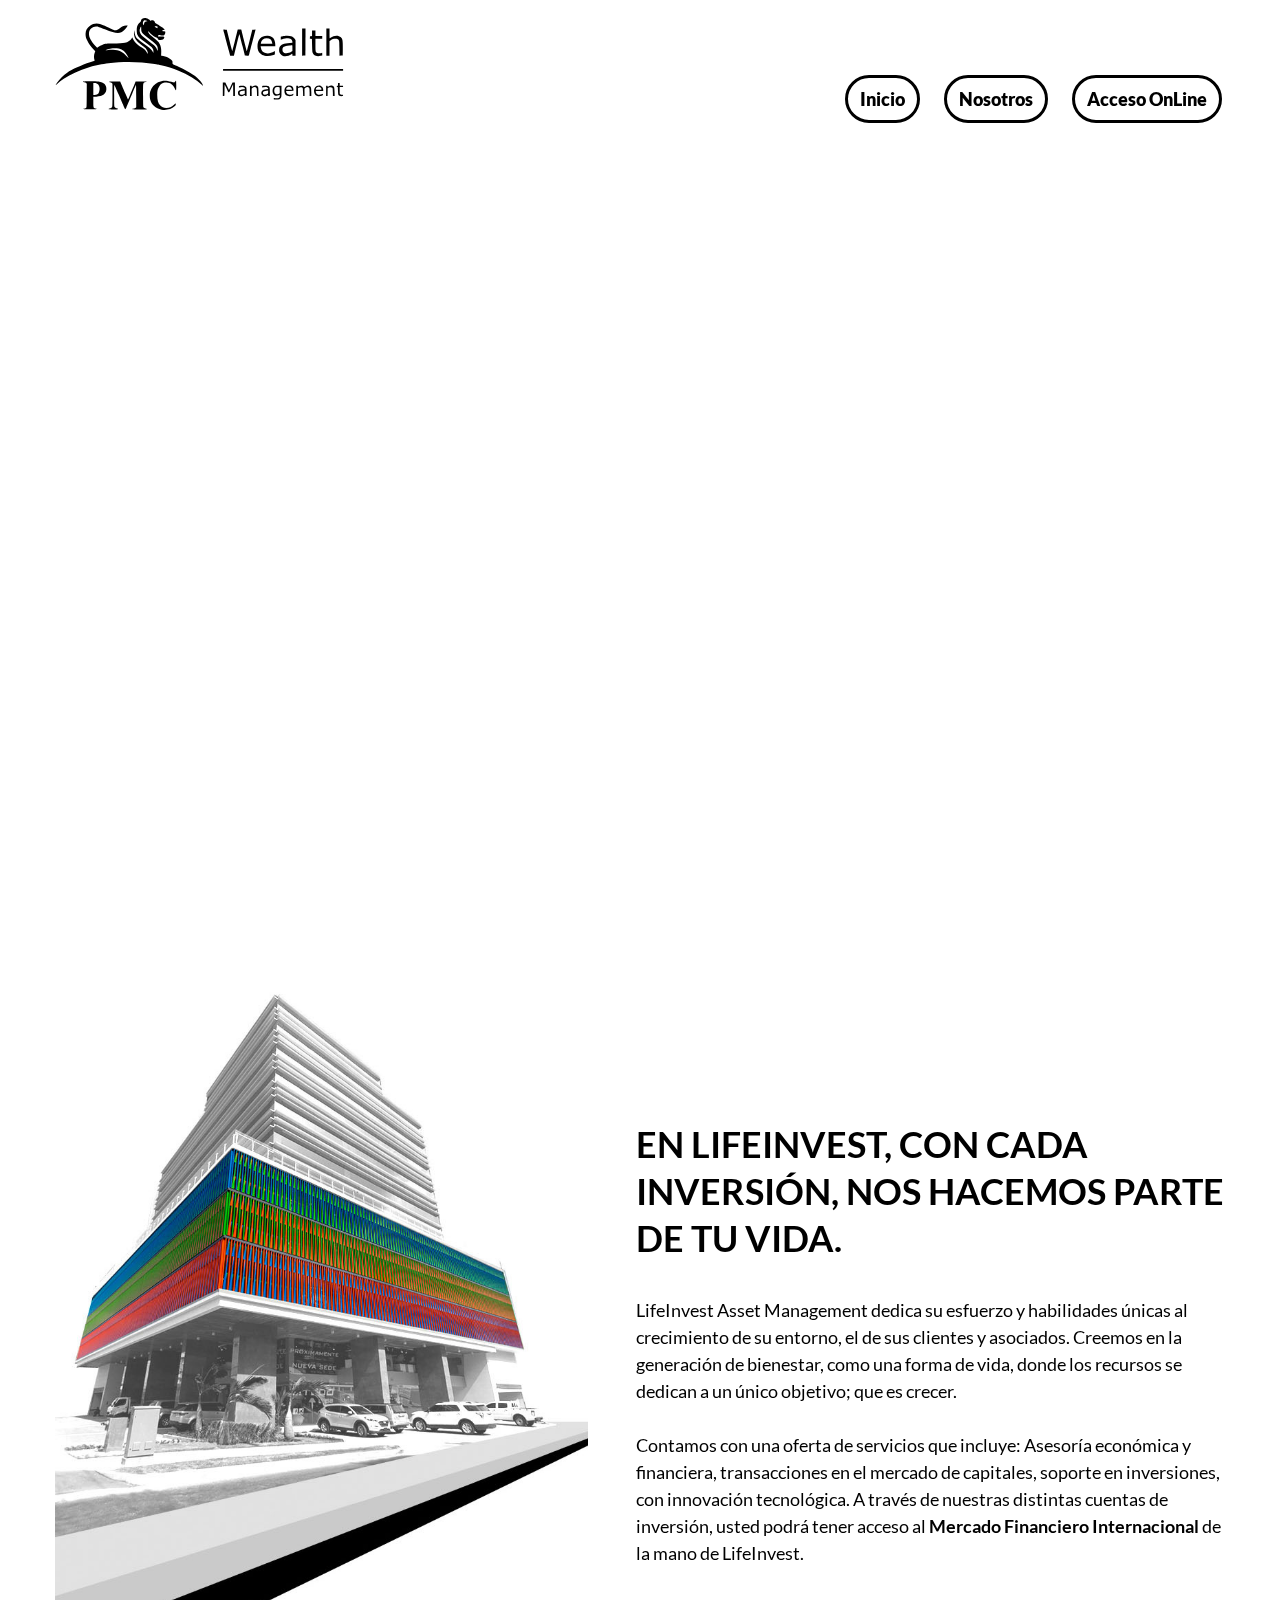
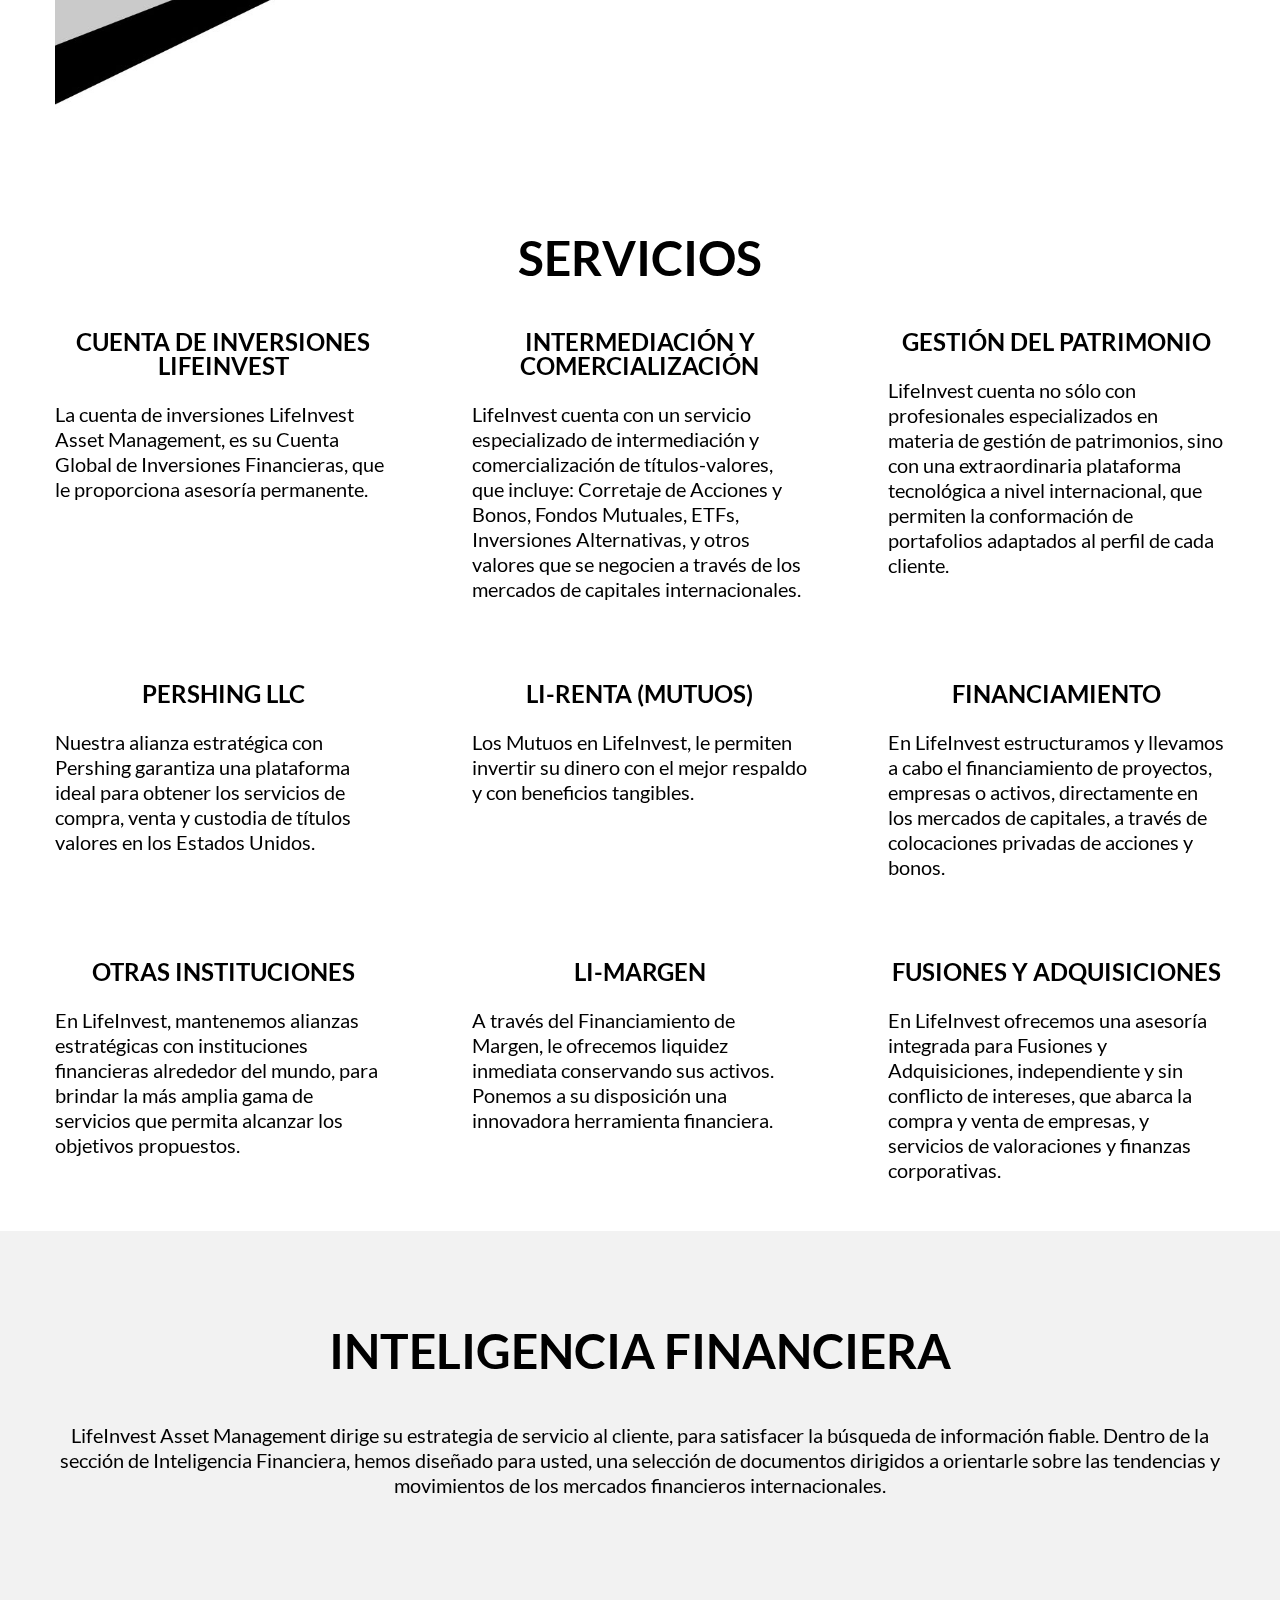
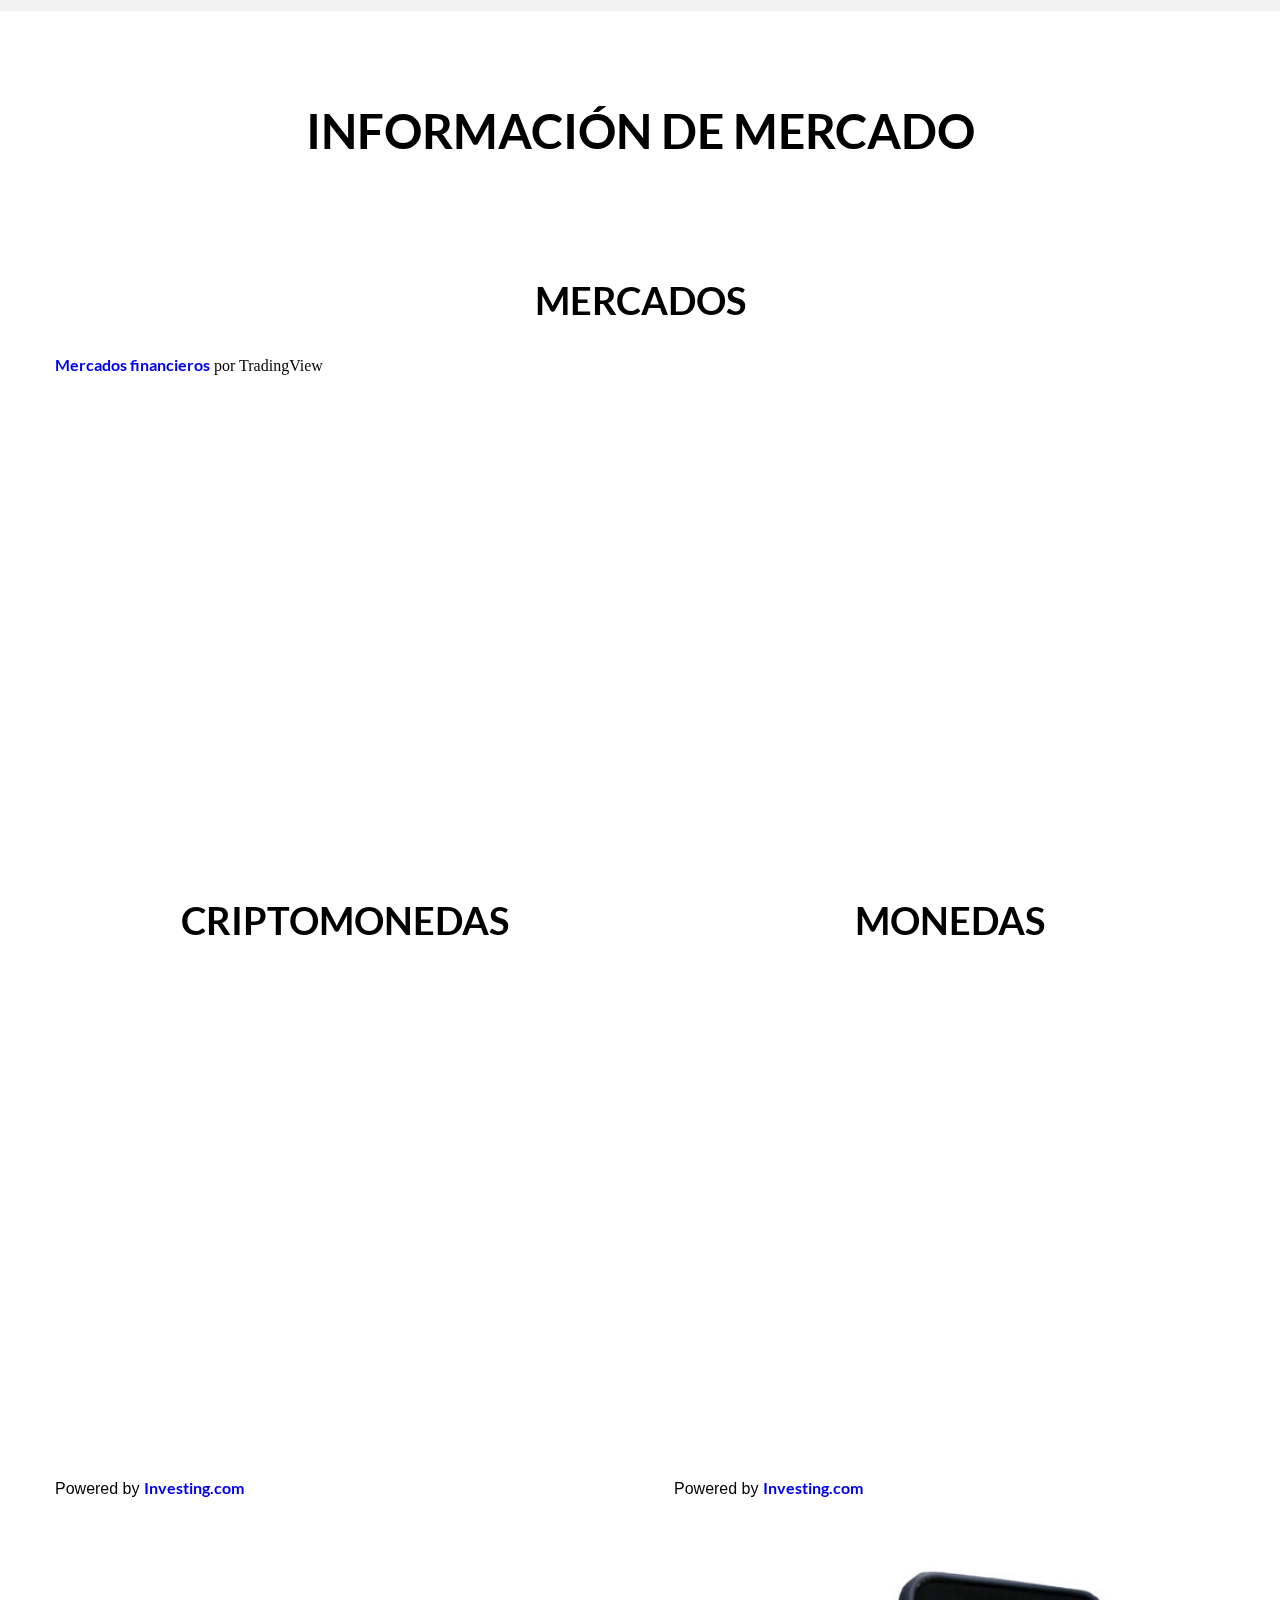
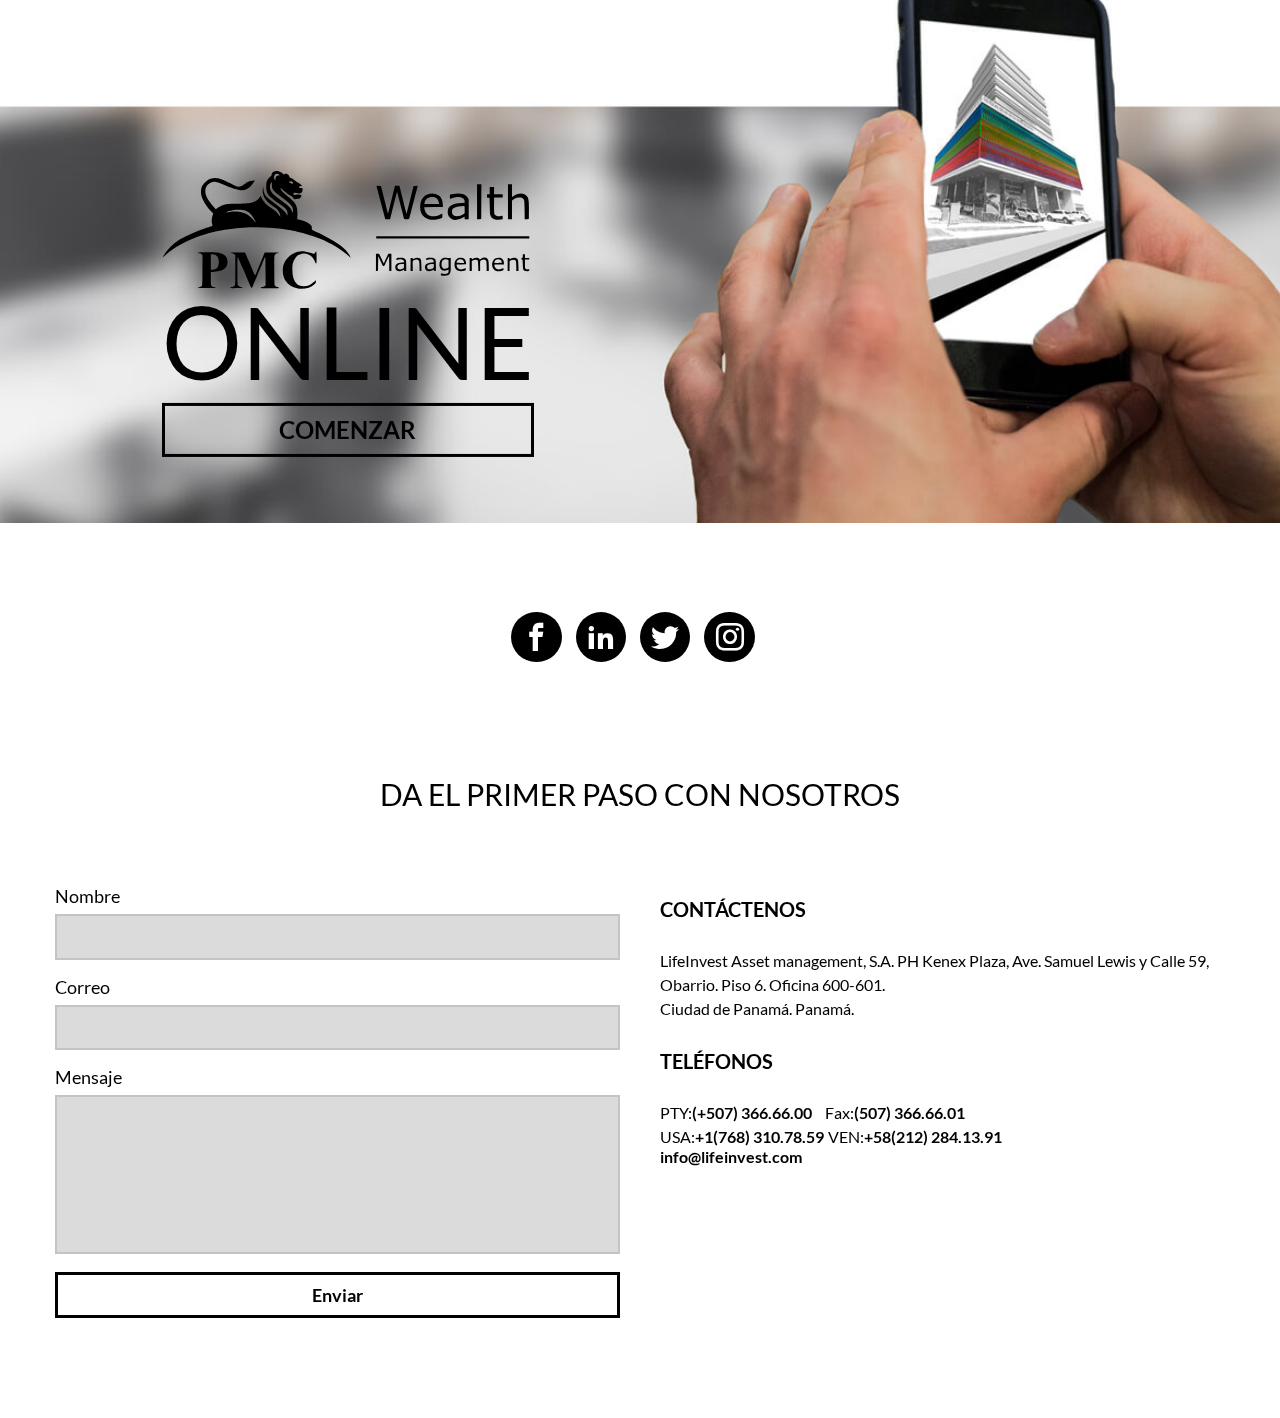
==== nosotros.html @ 77c1c677 "creado el php y cambiado el logo" ====
<!DOCTYPE html>
<html lang="es">
<head>
  <meta charset="UTF-8">
  <meta name="viewport" content="width=device-width, initial-scale=1.0">
  <title>Invest Web</title>
  <link rel="stylesheet" href="reset.css">
  <link rel="stylesheet" href="style.css">
  <link rel="stylesheet" href="style-icons.css">
</head>
<body>
  <header>
    <div class="menu-principal">
      <div class="container">
        <div class="boton-mobile">
          <span class="icon-menu"></span>
        </div>
        <ul class="menu">
          <li class="boton-menu"><a href="">Inicio <span class="back"></span></a></li>
          <li class="boton-menu"><a href="">Nosotros <span class="back"></span></a></li>
          <li class="boton-menu"><a href="">Acceso OnLine <span class="back"></span></a></li>
        </ul>
        <a id="logo-menu" href="">
          <img src="img/logo.svg" alt="">
        </a>
      </div>
    </div>
    <div class="background">
      <video autoplay muted loop id="myvideo">
        <source src="family-walking.mp4" type="video/mp4" />
      </video>
      <div class="background-darker"></div>
    </div>
  </header>

  <section class="sobre-nosotros">
    <div class="container">
      <div class="imagen">
        <img src="img/edificio_LI-1.jpg" alt="">
      </div>
      <div class="texto-sobre-nosotros">
        <h2>en lifeinvest, con cada inversión, nos hacemos parte de tu vida.</h2>
        <p> LifeInvest Asset Management dedica su esfuerzo y habilidades únicas al crecimiento de su entorno, el de sus clientes y asociados. Creemos en la generación de bienestar, como una forma de vida, donde los recursos se dedican a un único objetivo; que es crecer.
        <br>
        <br>
        Contamos con una oferta de servicios que incluye: Asesoría económica y financiera, transacciones en el mercado de capitales, soporte en inversiones, con innovación tecnológica. A través de nuestras distintas cuentas de inversión, usted podrá tener acceso al <strong>Mercado Financiero Internacional</strong> de la mano de LifeInvest.</p>
      </div>
    </div>
  </section>

  <section class="servicios">
    <div class="container">
      <div id="titulo-servicios">
        <h2>SERVICIOS</h2>
      </div>
      <div class="tipos-servicios">
        <div id="cuenta" class="servicio">
          <h2>CUENTA DE INVERSIONES LIFEINVEST</h2>
          <p>La cuenta de inversiones LifeInvest Asset Management, es su Cuenta Global de Inversiones Financieras, que le proporciona asesoría permanente.</p>
        </div>
        <div id="intermediacion" class="servicio">
          <h2>INTERMEDIACIÓN Y COMERCIALIZACIÓN</h2>
          <p>LifeInvest cuenta con un servicio especializado de intermediación y comercialización de títulos-valores, que incluye: Corretaje de Acciones y Bonos, Fondos Mutuales, ETFs, Inversiones Alternativas, y otros valores que se negocien a través de los mercados de capitales internacionales.</p>
        </div>
        <div id="gestion" class="servicio">
          <h2>GESTIÓN DEL PATRIMONIO</h2>
          <p>LifeInvest cuenta no sólo con profesionales especializados en materia de gestión de patrimonios, sino con una extraordinaria plataforma tecnológica a nivel internacional, que permiten la conformación de portafolios adaptados al perfil de cada cliente.</p>
        </div>
        <div id="pershing" class="servicio">
          <h2>PERSHING LLC</h2>
          <p>Nuestra alianza estratégica con Pershing garantiza una plataforma ideal para obtener los servicios de compra, venta y custodia de títulos valores en los Estados Unidos.</p>
        </div>
        <div id="li-renta" class="servicio">
          <h2>LI-RENTA &#40;MUTUOS&#41;</h2>
          <p>Los Mutuos en LifeInvest, le permiten invertir su dinero con el mejor respaldo y con beneficios tangibles.</p>
        </div>
        <div id="financiamiento" class="servicio">
          <h2>FINANCIAMIENTO</h2>
          <p>En LifeInvest estructuramos y llevamos a cabo el financiamiento de proyectos, empresas o activos, directamente en los mercados de capitales, a través de colocaciones privadas de acciones y bonos.</p>
        </div>
        <div id="otras" class="servicio">
          <h2>OTRAS INSTITUCIONES</h2>
          <p>En LifeInvest, mantenemos alianzas estratégicas con instituciones financieras alrededor del mundo, para brindar la más amplia gama de servicios que permita alcanzar los objetivos propuestos.</p>
        </div>
        <div id="li-margen" class="servicio">
          <h2>LI-MARGEN</h2>
          <p>A través del Financiamiento de Margen, le ofrecemos liquidez inmediata conservando sus activos. Ponemos a su disposición una innovadora herramienta financiera.</p>
        </div>
        <div id="fusiones" class="servicio">
          <h2>FUSIONES Y ADQUISICIONES</h2>
          <p>En LifeInvest ofrecemos una asesoría integrada para Fusiones y Adquisiciones, independiente y sin conflicto de intereses, que abarca la compra y venta de empresas, y servicios de valoraciones y finanzas corporativas.</p>
        </div>
      </div>
    </div>
  </section>

  <section class="inteligencia-financiera">
    <div class="container">
      <div class="texto"><h2>INTELIGENCIA FINANCIERA</h2>
        <p>LifeInvest Asset Management dirige su estrategia de servicio al cliente, para satisfacer la búsqueda de información fiable. Dentro de la sección de Inteligencia Financiera, hemos diseñado para usted, una selección de documentos dirigidos a orientarle sobre las tendencias y movimientos de los mercados financieros internacionales.</p>
      </div>
      <div class="iconos">
        <a href=""><img src="" alt=""></a>
        <a href=""><img src="" alt=""></a>
        <a href=""><img src="" alt=""></a>
        <a href=""><img src="" alt=""></a>
        <a href=""><img src="" alt=""></a>
      </div>
    </div>
  </section>

  <section class="informacion-mercado">
    <div class="container">
      <h2 id="titulo">INFORMACIÓN DE MERCADO</h2>
      <div class="grafica" id="mercados">
        <h2>MERCADOS</h2>
        <!-- TradingView Widget BEGIN -->
        <div class="tradingview-widget-container">
          <div class="tradingview-widget-container__widget"></div>
          <div class="tradingview-widget-copyright">
            <a href="https://es.tradingview.com/markets/" rel="noopener" target="_blank"
              ><span class="blue-text">Mercados financieros</span></a
            >
            por TradingView
          </div>
          <script
            type="text/javascript"
            src="https://s3.tradingview.com/external-embedding/embed-widget-market-overview.js"
            async
          >
              {
              "colorTheme": "light",
              "dateRange": "12M",
              "showChart": true,
              "locale": "es",
              "width": "100%",
              "height": "100%",
              "largeChartUrl": "",
              "isTransparent": false,
              "showSymbolLogo": true,
              "plotLineColorGrowing": "rgba(33, 150, 243, 1)",
              "plotLineColorFalling": "rgba(33, 150, 243, 1)",
              "gridLineColor": "rgba(240, 243, 250, 1)",
              "scaleFontColor": "rgba(120, 123, 134, 1)",
              "belowLineFillColorGrowing": "rgba(33, 150, 243, 0.12)",
              "belowLineFillColorFalling": "rgba(33, 150, 243, 0.12)",
              "symbolActiveColor": "rgba(33, 150, 243, 0.12)",
              "tabs": [
                {
                  "title": "Índices",
                  "symbols": [
                    {
                      "s": "FOREXCOM:SPXUSD",
                      "d": "S&P 500"
                    },
                    {
                      "s": "FOREXCOM:NSXUSD",
                      "d": "Nasdaq 100"
                    },
                    {
                      "s": "FOREXCOM:DJI",
                      "d": "Dow 30"
                    },
                    {
                      "s": "INDEX:NKY",
                      "d": "Nikkei 225"
                    },
                    {
                      "s": "INDEX:DEU30",
                      "d": "DAX Index"
                    },
                    {
                      "s": "FOREXCOM:UKXGBP",
                      "d": "FTSE 100"
                    }
                  ],
                  "originalTitle": "Indices"
                },
                {
                  "title": "Materias primas",
                  "symbols": [
                    {
                      "s": "CME_MINI:ES1!",
                      "d": "S&P 500"
                    },
                    {
                      "s": "CME:6E1!",
                      "d": "Euro"
                    },
                    {
                      "s": "COMEX:GC1!",
                      "d": "Gold"
                    },
                    {
                      "s": "NYMEX:CL1!",
                      "d": "Crude Oil"
                    },
                    {
                      "s": "NYMEX:NG1!",
                      "d": "Natural Gas"
                    },
                    {
                      "s": "CBOT:ZC1!",
                      "d": "Corn"
                    }
                  ],
                  "originalTitle": "Commodities"
                },
                {
                  "title": "Bonos",
                  "symbols": [
                    {
                      "s": "CME:GE1!",
                      "d": "Eurodollar"
                    },
                    {
                      "s": "CBOT:ZB1!",
                      "d": "T-Bond"
                    },
                    {
                      "s": "CBOT:UB1!",
                      "d": "Ultra T-Bond"
                    },
                    {
                      "s": "EUREX:FGBL1!",
                      "d": "Euro Bund"
                    },
                    {
                      "s": "EUREX:FBTP1!",
                      "d": "Euro BTP"
                    },
                    {
                      "s": "EUREX:FGBM1!",
                      "d": "Euro BOBL"
                    }
                  ],
                  "originalTitle": "Bonds"
                },
                {
                  "title": "Forex",
                  "symbols": [
                    {
                      "s": "FX:EURUSD"
                    },
                    {
                      "s": "FX:GBPUSD"
                    },
                    {
                      "s": "FX:USDJPY"
                    },
                    {
                      "s": "FX:USDCHF"
                    },
                    {
                      "s": "FX:AUDUSD"
                    },
                    {
                      "s": "FX:USDCAD"
                    }
                  ],
                  "originalTitle": "Forex"
                }
              ]
            }
          </script>
        </div>
<!-- TradingView Widget END -->
      </div>
      <div class="grafica" id="criptomonedas">
        <h2>CRIPTOMONEDAS</h2>
        <iframe src="https://www.widgets.investing.com/top-cryptocurrencies?theme=darkTheme" width="100%" height="100%" frameborder="0" allowtransparency="true" marginwidth="0" marginheight="0"></iframe><div class="poweredBy" style="font-family: Arial, Helvetica, sans-serif;">Powered by <a href="https://www.investing.com?utm_source=WMT&amp;utm_medium=referral&amp;utm_campaign=TOP_CRYPTOCURRENCIES&amp;utm_content=Footer%20Link" target="_blank" rel="nofollow">Investing.com</a></div>
      </div>
      <div class="grafica" id="monedas">
        <h2>MONEDAS</h2>
        <iframe src="https://www.widgets.investing.com/live-currency-cross-rates?theme=darkTheme" width="100%" height="100%" frameborder="0" allowtransparency="true" marginwidth="0" marginheight="0"></iframe><div class="poweredBy" style="font-family: Arial, Helvetica, sans-serif;">Powered by <a href="https://www.investing.com?utm_source=WMT&amp;utm_medium=referral&amp;utm_campaign=LIVE_CURRENCY_X_RATES&amp;utm_content=Footer%20Link" target="_blank" rel="nofollow">Investing.com</a></div>
      </div>
    </div>
  </section>

  <section class="acceso-online">
    <div class="container">
      <a class="texto-acceso-online" href="">
        <div>
          <img src="img/logo.svg" alt="">
          <p>ONLINE</p>
          <span>COMENZAR</span>
        </div>
      </a>
    </div>
  </section>

  <section class="redes-contacto">
    <div class="container">
      <div class="redes">
        <a href=""><span class="icon-facebook"></span></a>
        <a href=""><span class="icon-linkedin2"></span></a>
        <a href=""><span class="icon-twitter"></span></a>
        <a href=""><span class="icon-instagram"></span></a>
      </div>
      <div class="contactanos">
        <p>DA EL PRIMER PASO CON NOSOTROS</p>
        <div class="form-info">
          <div class="formulario">
            <form action="" class="formulario">
              <label for="nombre" class="form-label">Nombre</label>
              <input type="text" name="nombre" class="form-input" />
              <label for="correo" class="form-label">Correo</label>
              <input type="text" name="correo" class="form-input" />
              <label for="mensaje" class="form-label mensaje">Mensaje</label>
              <textarea name="mensaje" class="form-input" rows="7"></textarea>
              <input type="submit" value="Enviar" class="form-submit"/>
            </form>
          </div>
          <div class="info">
            <h2>CONTÁCTENOS</h2>
            <p>LifeInvest Asset management, S.A. PH Kenex Plaza, Ave. Samuel Lewis y Calle 59, Obarrio. Piso 6. Oficina 600-601.
            <br>Ciudad de Panamá. Panamá.</p>
            <h2>TELÉFONOS</h2>
            <p>PTY:</p><a href="tel:+5073666600">&#40;+507&#41; 366.66.00</a>
            <p>   Fax:</p><a href="tel:+5073666601">&#40;507&#41; 366.66.01</a>
            <br>
            <p>USA:</p><a href="tel:+17683107859">+1&#40;768&#41; 310.78.59</a>
            <p>VEN:</p><a href="tel:+582122841391">+58&#40;212&#41; 284.13.91</a>
            <br>
            <a class="mail" href="mailto:info@lifeinvest.com">info@lifeinvest.com</a>
          </div>
        </div>
      </div>
    </div>
  </section>


  <script src="jquery.js"></script>
  <script src="menu-animado.js"></script>
  <script>
    $(".texto-acceso-online").hover(function () {
      $(this).toggleClass("on");
    });
  </script>
</body>
</html>
---- style.css ----
/* Estilos de las fuentes */

@font-face {
  font-family: "Lato Black";
  src: url("fonts/Lato-Black.ttf");
}

@font-face {
  font-family: "Lato Bold";
  src: url("fonts/Lato-Bold.ttf");
}

@font-face {
  font-family: "Lato Regular";
  src: url("fonts/Lato-Regular.ttf");
}

@font-face {
  font-family: "Lato Light";
  src: url("fonts/Lato-Light.ttf");
}

h1 {
  font-family: 'Lato Black', sans-serif;
}

h2 {
  font-family: 'Lato Bold', sans-serif;
}

h3 {
  font-family: 'Lato Light', sans-serif;
}

p {
  font-family: 'Lato Regular', sans-serif;
}

a {
  font-family: 'Lato Bold', sans-serif;
  text-decoration: none;
}

strong {
  font-family: 'Lato Bold', sans-serif;
}

/* Estilos del background */

body {
  overflow-x: hidden;
}

.container {
  width: 1170px;
  height: 100%;
  margin: 0 auto;
  padding: 0 15px;
}

.background {
  width: 100vw;
  height: 100vh;
  position: relative;
}

section {
  width: 100vw;
  height: 100%;
}


#myvideo {
  -o-object-fit: cover;
     object-fit: cover;
  object-position: top;
  width: 100%;
  height: 100%;
  position: fixed;
  z-index: -2;
}

.background-darker {
  position: absolute;
  top: 0;
  left: 0;
  width: 100%;
  height: 100%;
  background: rgba(255, 255, 255, 0.55);
}

section {
  background: #ffffff;
}

/* Estilos del menu */

.menu-principal {
  position: fixed;
  width: 100vw;
  height: 141px;
  z-index: 100;
  background: rgba(255, 255, 255, 0);
  transition: all 0.5s ease-in-out;
}


.menu-principal.scroll {
  height: 80px;
  background: rgba(255, 255, 255, 1);
  box-shadow: 0 14px 28px rgba(0, 0, 0, 0.15), 0 10px 10px rgba(0, 0, 0, 0.02);
}

.menu-principal .container {
  position: relative;
  display: grid;
  grid-template-columns: repeat(2, 1fr);
}

.menu {
  position: absolute;
  bottom: 0;
  right: 0;
  margin: 0 18px 18px 0;
  width: auto;
  height: auto;
  display: flex;
  flex-direction: row;
  overflow: hidden;
}

#logo-menu {
  margin-top: 18px;
  height: calc(100% - 18px);
  width: fit-content;
}

#logo-menu img {
  height: 75%;
}

.menu li {
  position: relative;
  border-radius: 26px;
  overflow: hidden;
  border: 3px solid #000000;
  width: auto;
  height: auto;
}

.menu li:not(:last-child) {
  margin-right: 24px;
}

.menu a {
  display: inline-block;
  width: auto;
  padding: 12px;
  font-family: 'Lato Black';
  color: #000000;
  font-size: 18px;
  transition: all 0.25s ease-in-out;
}



.boton-menu > a > span {
  z-index: -1;
  position: absolute;
  top: 0;
  left: 0;
  width: 0;
  height: 100%;
  background: #000000;
  transition: all 0.3s ease-in-out;
}

.boton-menu.on > a > span {
  width: 100%;
}

.boton-menu.on a {
  color: #ffffff;
}

.boton-mobile {
  display: none;
  position: absolute;
  top: 10px;
  right: 20px;
  font-size: 40px;
  cursor: pointer;
}

/* Estilos de Sobre nosotros */

section.sobre-nosotros {
  padding-top: 50px;
}


section.sobre-nosotros > div {
  display: grid;
  grid-template-columns: 0.95fr 1.05fr;
  grid-gap: 48px;
}


section.sobre-nosotros .imagen {
  width: auto;
  height: auto;
}


section.sobre-nosotros .imagen img {
  width: 100%;
}

.texto-sobre-nosotros {
  display: flex;
  flex-direction: column;
  justify-content: center;
}

.texto-sobre-nosotros h2 {
  font-size: 36px;
  text-transform: uppercase;
  line-height: 1.30em;
}

.texto-sobre-nosotros p {
  margin-top: 2em;
  font-size: 18px;
  line-height: 1.5em;
}


/* Estilos de los servicios */

section.servicios {
  padding-top: 48px;
}

.tipos-servicios {
  display: grid;
  grid-template-columns: repeat(3, 1fr);
  grid-gap: 80px;
  padding-bottom: 48px;
}

.servicio h2 {
  font-size: 24px;
  margin-bottom: 1em;
  text-align: center;
}

.servicio p {
  font-size: 20px;
  line-height: 1.25em;
}

#titulo-servicios {
  font-size: 48px;
  text-align: center;
  margin: 1em 0;
}


/* Estilos de inteligencia financiera */

section.inteligencia-financiera {
  background: rgba(241, 241, 241, 0.90);
  padding: 96px 0;
}

section.inteligencia-financiera h2 {
  font-size: 48px;
  text-align: center;
  margin-bottom: 1em;
}

section.inteligencia-financiera p {
  font-size: 20px;
  line-height: 1.25em;
  text-align: center;
}

/* Estilos de Informacion del mercado */

section.informacion-mercado {
  padding-bottom: 200px;
}


section.informacion-mercado > div {
  display: grid;
  grid-template-areas: "titulo  titulo"
                       "mercados mercados"
                       "criptomonedas monedas";
  grid-gap: 40px;
  grid-template-columns: repeat(auto);
  grid-template-rows: repeat(auto)
}


section.informacion-mercado h2 {
  font-size: 38px;
  text-align: center;
  margin: 1em 0;
}

.grafica {
  height: 500px;
}

#titulo {
  margin-top: 2em;
  grid-area: titulo;
  font-size: 48px;
}

#mercados {
  grid-area: mercados;
  margin-bottom: 80px;
}

#criptomonedas {
  grid-area: criptomonedas;
}

#monedas {
  grid-area: monedas;
}

/* Estilos de acceso online */

section.acceso-online {
  height: 560px;
  background-size: auto 100%;
  background-image: url(img/acceso-online.jpg);
  background-position: center;
  background-repeat: no-repeat;
}

.texto-acceso-online {
  display: inline-block;
  width: 50%;
  height: calc(100% - 141px);
  margin-top: 141px;
  position: relative;
}

.texto-acceso-online > div {
  position: absolute;
  top: 50%;
  left: 50%;
  transform: translateX(-50%) translateY(-50%) scale(1.0);
}

.texto-acceso-online.on > div {
  transform: translateX(-50%) translateY(-50%) scale(1.1);
}

.texto-acceso-online p {
  font-size: 100px;
  color: #000000;
  text-align: center;
}

.texto-acceso-online span {
  display: inline-block;
  width: calc(100% - 6px);
  border: 3px solid #000000;
  color: #000000;
  text-align: center;
  font-size: 24px;
  padding: 0.5em 0;
  margin-top: 0.5em;
}

.texto-acceso-online.on span {
  background: #000000;
  color: #ffffff;
}

/* Estilos de Redes contacto */

section.redes-contacto {
  padding: 100px 0;
}

.redes {
  display: flex;
  justify-content: center;
}

.redes span {
  color: #ffffff;
  padding: 0.4em;
  font-size: 28px;
  border-radius: 50%;
  background: #000000;
  transition: all 0.3s ease-in-out;
  text-align: center;
}

.redes span:hover {
  color: #000000;
  background: #ffffff;
}

.redes span:not(last-child) {
  margin-right: 0.5em;
}

.contactanos {
  margin-top: 8em;
  display: inline-block;
  width: 100%;
}

.contactanos > p {
  text-align: center;
  font-size: 30px;
  margin-bottom: 2em;
}

.form-info {
  display: grid;
  grid-template-columns: repeat(2, 1fr);
  grid-gap: 40px;
}

.form-label {
  font-family: 'Lato Regular';
  font-size: 18px;
  margin: 1em 0 0.5em 0;
}

.form-input {
  background: #dbdbdb;
  border: 2px solid #c4c4c4;
  font-family: 'Lato Regular';
  font-size: 16px;
  padding: 0.7em;
}

.formulario form {
  display: flex;
  flex-direction: column;
}

textarea {
  resize: none;
}

.info h2 {
  font-size: 20px;
  margin: 1.5em 0;
}

.info p {
  display: inline;
  font-size: 16px;
  line-height: 1.5em;
}

.info a {
  color: #000000;
}

.mail {
  margin-top: 0.5em;
}

.form-submit {
  background: #ffffff;
  border: 3px solid #000000;
  font-family: 'Lato Bold';
  font-size: 18px;
  margin-top: 1em;
  padding: 0.5em 0;
  cursor: pointer;
}

.form-submit:hover {
  background: #000000;
  color: #ffffff;
}


/* Media queries de cada definicion */


@media (max-width: 1200px) {
  .container {
    width: 970px;
  }
}

@media (max-width: 992px) {
  .container {
    width: 750px;
  }
}

@media (max-width: 860px) {
  .container {
    width: calc(100% - 50px)
  }

  section.sobre-nosotros > div {
    display: grid;
    grid-template-columns: none;
    grid-template-rows: repeat(2, auto);
    grid-gap: 48px;
  }

  .tipos-servicios {
    grid-template-columns: repeat(2, 1fr);
    grid-gap: 60px;
  }

  section.informacion-mercado > div {
    grid-template-areas: "titulo"
                         "mercados"
                         "criptomonedas"
                         "monedas";
  }

  section.acceso-online {
    background-position: left;
  }

  section.acceso-online .container {
    position: relative;
  }

  .texto-acceso-online {
    transform: translateX(-50%);
    left: 50%;
    position: absolute;
  }

  .form-info {
    display: grid;
    grid-template-columns: none;
    grid-template-rows: repeat(2, 1fr);
    gap: 40px;
  }
  
}



@media (max-width: 770px) {

  .menu-principal {
    height: 90px;
  }

  .boton-mobile {
    display: inline;
  }
  
  .menu {
    position: fixed;
    top: 90px;
    right: -100%;
    bottom: unset;
    flex-direction: column;
    margin: 0 0 18px 0;
    transition: all 0.4s ease-in-out;
  }

  .menu.on {
    right: 0;
  }

  .menu-principal.scroll .menu {
    top: 60px;
  }

  .menu-principal.scroll {
    height: 60px;
  }

  .menu li:not(:last-child) {
      margin-right: 0;
  }

  .menu li {
    border-radius: unset;
    background: #000000;
    border-bottom: 3px solid #ffffff;
  }

  .menu a {
    color: #ffffff;
  }

  .tipos-servicios {
    grid-template-columns: repeat(1, 1fr);
  }

  section.inteligencia-financiera h2 {
    font-size: 42px;
  }

  #titulo {
    font-size: 42px;
  }

  .texto-acceso-online p {
    font-size: 70px;
  }

}
---- style-icons.css ----
@font-face {
  font-family: 'icomoon';
  src:  url('fonts/icomoon.eot?g75ebw');
  src:  url('fonts/icomoon.eot?g75ebw#iefix') format('embedded-opentype'),
    url('fonts/icomoon.ttf?g75ebw') format('truetype'),
    url('fonts/icomoon.woff?g75ebw') format('woff'),
    url('fonts/icomoon.svg?g75ebw#icomoon') format('svg');
  font-weight: normal;
  font-style: normal;
  font-display: block;
}

[class^="icon-"], [class*=" icon-"] {
  /* use !important to prevent issues with browser extensions that change fonts */
  font-family: 'icomoon' !important;
  speak: never;
  font-style: normal;
  font-weight: normal;
  font-variant: normal;
  text-transform: none;
  line-height: 1;

  /* Better Font Rendering =========== */
  -webkit-font-smoothing: antialiased;
  -moz-osx-font-smoothing: grayscale;
}

.icon-home3:before {
  content: "\e902";
}
.icon-phone:before {
  content: "\e942";
}
.icon-envelop:before {
  content: "\e945";
}
.icon-location:before {
  content: "\e947";
}
.icon-menu:before {
  content: "\e9bd";
}
.icon-circle-right:before {
  content: "\ea42";
}
.icon-circle-left:before {
  content: "\ea44";
}
.icon-facebook:before {
  content: "\ea90";
}
.icon-instagram:before {
  content: "\ea92";
}
.icon-whatsapp:before {
  content: "\ea93";
}
.icon-twitter:before {
  content: "\ea96";
}
.icon-rss:before {
  content: "\ea9b";
}
.icon-youtube:before {
  content: "\ea9d";
}
.icon-tumblr:before {
  content: "\eab9";
}
.icon-linkedin2:before {
  content: "\eaca";
}
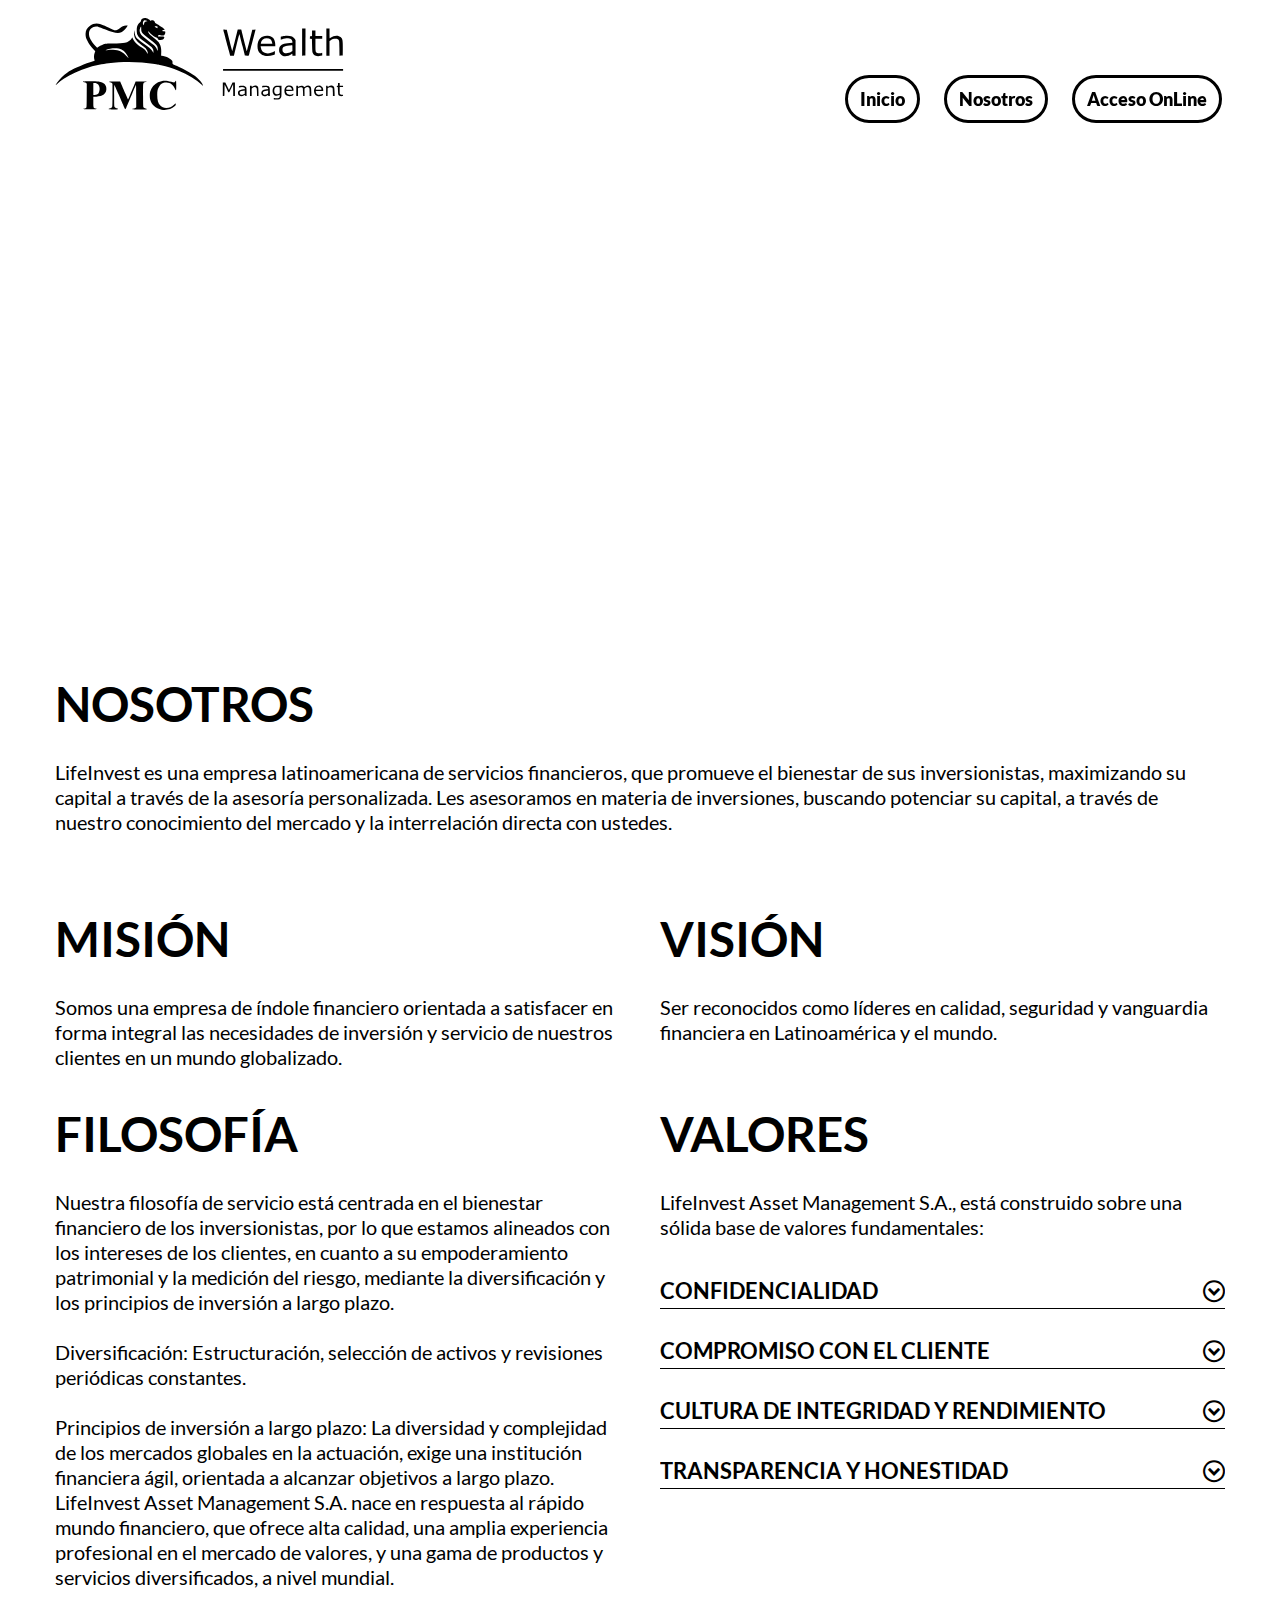
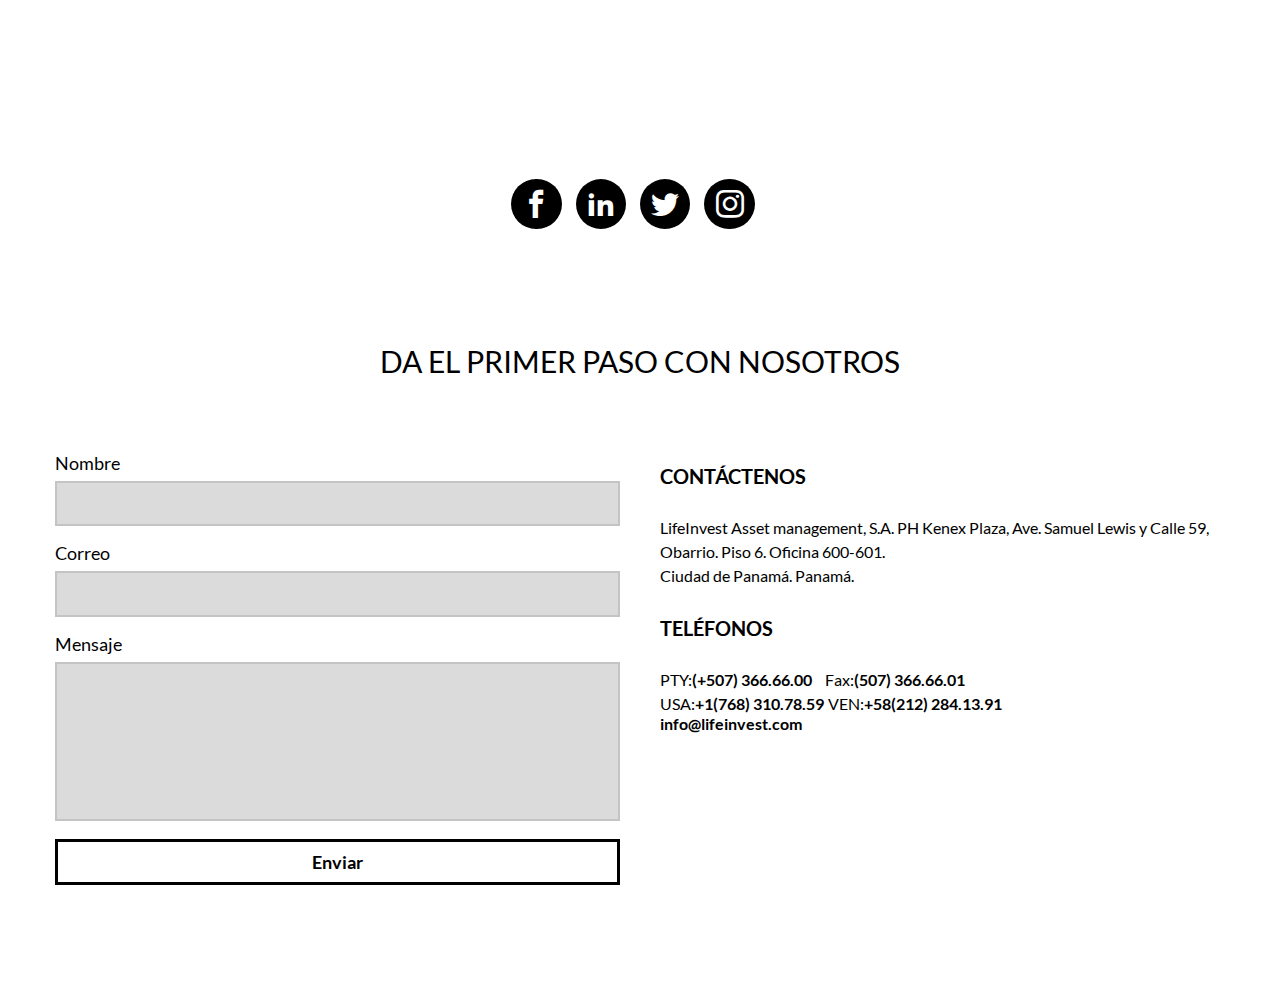
==== commit 76efdcd0: "creado el nosotros y agregado el texto background" ====
--- a/nosotros.html
+++ b/nosotros.html
@@ -7,6 +7,7 @@
   <link rel="stylesheet" href="reset.css">
   <link rel="stylesheet" href="style.css">
   <link rel="stylesheet" href="style-icons.css">
+  <link rel="stylesheet" href="nosotros.css">
 </head>
 <body>
   <header>
@@ -16,7 +17,7 @@
           <span class="icon-menu"></span>
         </div>
         <ul class="menu">
-          <li class="boton-menu"><a href="">Inicio <span class="back"></span></a></li>
+          <li class="boton-menu"><a href="index.html">Inicio <span class="back"></span></a></li>
           <li class="boton-menu"><a href="">Nosotros <span class="back"></span></a></li>
           <li class="boton-menu"><a href="">Acceso OnLine <span class="back"></span></a></li>
         </ul>
@@ -33,262 +34,72 @@
     </div>
   </header>
 
-  <section class="sobre-nosotros">
+  <section class="nosotros">
     <div class="container">
-      <div class="imagen">
-        <img src="img/edificio_LI-1.jpg" alt="">
-      </div>
-      <div class="texto-sobre-nosotros">
-        <h2>en lifeinvest, con cada inversión, nos hacemos parte de tu vida.</h2>
-        <p> LifeInvest Asset Management dedica su esfuerzo y habilidades únicas al crecimiento de su entorno, el de sus clientes y asociados. Creemos en la generación de bienestar, como una forma de vida, donde los recursos se dedican a un único objetivo; que es crecer.
-        <br>
-        <br>
-        Contamos con una oferta de servicios que incluye: Asesoría económica y financiera, transacciones en el mercado de capitales, soporte en inversiones, con innovación tecnológica. A través de nuestras distintas cuentas de inversión, usted podrá tener acceso al <strong>Mercado Financiero Internacional</strong> de la mano de LifeInvest.</p>
-      </div>
-    </div>
-  </section>
-
-  <section class="servicios">
-    <div class="container">
-      <div id="titulo-servicios">
-        <h2>SERVICIOS</h2>
-      </div>
-      <div class="tipos-servicios">
-        <div id="cuenta" class="servicio">
-          <h2>CUENTA DE INVERSIONES LIFEINVEST</h2>
-          <p>La cuenta de inversiones LifeInvest Asset Management, es su Cuenta Global de Inversiones Financieras, que le proporciona asesoría permanente.</p>
+      <h2>NOSOTROS</h2>
+      <br>
+      <br>
+      <p>LifeInvest es una empresa latinoamericana de servicios financieros, que promueve el bienestar de sus inversionistas, maximizando su capital a través de la asesoría personalizada. Les asesoramos en materia de inversiones, buscando potenciar su capital, a través de nuestro conocimiento del mercado y la interrelación directa con ustedes.</p>
+      <div class="cuadrantes">
+        <div class="mision">
+          <h2>MISIÓN</h2>
+          <br>
+          <br>
+          <p>Somos una empresa de índole financiero orientada a satisfacer en forma integral las necesidades de inversión y servicio de nuestros clientes en un mundo globalizado.</p>
         </div>
-        <div id="intermediacion" class="servicio">
-          <h2>INTERMEDIACIÓN Y COMERCIALIZACIÓN</h2>
-          <p>LifeInvest cuenta con un servicio especializado de intermediación y comercialización de títulos-valores, que incluye: Corretaje de Acciones y Bonos, Fondos Mutuales, ETFs, Inversiones Alternativas, y otros valores que se negocien a través de los mercados de capitales internacionales.</p>
+        <div class="vision">
+          <h2>VISIÓN</h2>
+          <br>
+          <br>
+          <p>Ser reconocidos como líderes en calidad, seguridad y vanguardia financiera en Latinoamérica y el mundo.</p>
         </div>
-        <div id="gestion" class="servicio">
-          <h2>GESTIÓN DEL PATRIMONIO</h2>
-          <p>LifeInvest cuenta no sólo con profesionales especializados en materia de gestión de patrimonios, sino con una extraordinaria plataforma tecnológica a nivel internacional, que permiten la conformación de portafolios adaptados al perfil de cada cliente.</p>
+        <div class="filosofia">
+          <h2>FILOSOFÍA</h2>
+          <br>
+          <br>
+          <p>Nuestra filosofía de servicio está centrada en el bienestar financiero de los inversionistas, por lo que estamos alineados con los intereses de los clientes, en cuanto a su empoderamiento patrimonial y la medición del riesgo, mediante la diversificación y los principios de inversión a largo plazo.
+          <br>
+          <br>
+          Diversificación: Estructuración, selección de activos y revisiones periódicas constantes.
+          <br>
+          <br>
+          Principios de inversión a largo plazo: La diversidad y complejidad de los mercados globales en la actuación, exige una institución financiera ágil, orientada a alcanzar objetivos a largo plazo. LifeInvest Asset Management S.A. nace en respuesta al rápido mundo financiero, que ofrece alta calidad, una amplia experiencia profesional en el mercado de valores, y una gama de productos y servicios diversificados, a nivel mundial.</p>
         </div>
-        <div id="pershing" class="servicio">
-          <h2>PERSHING LLC</h2>
-          <p>Nuestra alianza estratégica con Pershing garantiza una plataforma ideal para obtener los servicios de compra, venta y custodia de títulos valores en los Estados Unidos.</p>
-        </div>
-        <div id="li-renta" class="servicio">
-          <h2>LI-RENTA &#40;MUTUOS&#41;</h2>
-          <p>Los Mutuos en LifeInvest, le permiten invertir su dinero con el mejor respaldo y con beneficios tangibles.</p>
-        </div>
-        <div id="financiamiento" class="servicio">
-          <h2>FINANCIAMIENTO</h2>
-          <p>En LifeInvest estructuramos y llevamos a cabo el financiamiento de proyectos, empresas o activos, directamente en los mercados de capitales, a través de colocaciones privadas de acciones y bonos.</p>
-        </div>
-        <div id="otras" class="servicio">
-          <h2>OTRAS INSTITUCIONES</h2>
-          <p>En LifeInvest, mantenemos alianzas estratégicas con instituciones financieras alrededor del mundo, para brindar la más amplia gama de servicios que permita alcanzar los objetivos propuestos.</p>
-        </div>
-        <div id="li-margen" class="servicio">
-          <h2>LI-MARGEN</h2>
-          <p>A través del Financiamiento de Margen, le ofrecemos liquidez inmediata conservando sus activos. Ponemos a su disposición una innovadora herramienta financiera.</p>
-        </div>
-        <div id="fusiones" class="servicio">
-          <h2>FUSIONES Y ADQUISICIONES</h2>
-          <p>En LifeInvest ofrecemos una asesoría integrada para Fusiones y Adquisiciones, independiente y sin conflicto de intereses, que abarca la compra y venta de empresas, y servicios de valoraciones y finanzas corporativas.</p>
+        <div class="valores">
+          <h2>VALORES</h2>
+          <br>
+          <br>
+          <p>LifeInvest Asset Management S.A., está construido sobre una sólida base de valores fundamentales:</p>
+          <div class="valor">
+            <h2 class="titulo-valor">CONFIDENCIALIDAD<span class="icon-circle-down"></span></h2>
+            <br>
+            <br>
+            <p>Nuestro compromiso con ustedes es proteger la privacidad en las operaciones realizadas, a través de sistemas desarrollados con altos estándares de protección de datos.</p>
+          </div>
+          <div class="valor">
+            <h2 class="titulo-valor">COMPROMISO CON EL CLIENTE<span class="icon-circle-down"></span></h2>
+            <br>
+            <br>
+            <p>Prestamos un servicio con los más altos estándares profesionales, guiados por las necesidades de nuestros clientes. Estamos comprometidos con la creación de eficaces y duraderas relaciones, en función de responder las demandas planteadas en nuestra propuesta de negocio.</p>
+          </div>
+          <div class="valor">
+            <h2 class="titulo-valor">CULTURA DE INTEGRIDAD Y RENDIMIENTO<span class="icon-circle-down"></span></h2>
+            <br>
+            <br>
+            <p>Garantizamos una gestión especializada con valores éticos y morales, siempre respetando el bienestar económico de nuestros clientes. Optimizamos su rentabilidad, identificando oportunidades de inversión donde éstas se encuentren.</p>
+          </div>
+          <div class="valor">
+            <h2 class="titulo-valor">TRANSPARENCIA Y HONESTIDAD<span class="icon-circle-down"></span></h2>
+            <br>
+            <br>
+            <p>Ofrecemos transparencia total en nuestras operaciones, así como en las inversiones que realizamos a favor de nuestros clientes.</p>
+          </div>
         </div>
       </div>
     </div>
   </section>
 
-  <section class="inteligencia-financiera">
-    <div class="container">
-      <div class="texto"><h2>INTELIGENCIA FINANCIERA</h2>
-        <p>LifeInvest Asset Management dirige su estrategia de servicio al cliente, para satisfacer la búsqueda de información fiable. Dentro de la sección de Inteligencia Financiera, hemos diseñado para usted, una selección de documentos dirigidos a orientarle sobre las tendencias y movimientos de los mercados financieros internacionales.</p>
-      </div>
-      <div class="iconos">
-        <a href=""><img src="" alt=""></a>
-        <a href=""><img src="" alt=""></a>
-        <a href=""><img src="" alt=""></a>
-        <a href=""><img src="" alt=""></a>
-        <a href=""><img src="" alt=""></a>
-      </div>
-    </div>
-  </section>
-
-  <section class="informacion-mercado">
-    <div class="container">
-      <h2 id="titulo">INFORMACIÓN DE MERCADO</h2>
-      <div class="grafica" id="mercados">
-        <h2>MERCADOS</h2>
-        <!-- TradingView Widget BEGIN -->
-        <div class="tradingview-widget-container">
-          <div class="tradingview-widget-container__widget"></div>
-          <div class="tradingview-widget-copyright">
-            <a href="https://es.tradingview.com/markets/" rel="noopener" target="_blank"
-              ><span class="blue-text">Mercados financieros</span></a
-            >
-            por TradingView
-          </div>
-          <script
-            type="text/javascript"
-            src="https://s3.tradingview.com/external-embedding/embed-widget-market-overview.js"
-            async
-          >
-              {
-              "colorTheme": "light",
-              "dateRange": "12M",
-              "showChart": true,
-              "locale": "es",
-              "width": "100%",
-              "height": "100%",
-              "largeChartUrl": "",
-              "isTransparent": false,
-              "showSymbolLogo": true,
-              "plotLineColorGrowing": "rgba(33, 150, 243, 1)",
-              "plotLineColorFalling": "rgba(33, 150, 243, 1)",
-              "gridLineColor": "rgba(240, 243, 250, 1)",
-              "scaleFontColor": "rgba(120, 123, 134, 1)",
-              "belowLineFillColorGrowing": "rgba(33, 150, 243, 0.12)",
-              "belowLineFillColorFalling": "rgba(33, 150, 243, 0.12)",
-              "symbolActiveColor": "rgba(33, 150, 243, 0.12)",
-              "tabs": [
-                {
-                  "title": "Índices",
-                  "symbols": [
-                    {
-                      "s": "FOREXCOM:SPXUSD",
-                      "d": "S&P 500"
-                    },
-                    {
-                      "s": "FOREXCOM:NSXUSD",
-                      "d": "Nasdaq 100"
-                    },
-                    {
-                      "s": "FOREXCOM:DJI",
-                      "d": "Dow 30"
-                    },
-                    {
-                      "s": "INDEX:NKY",
-                      "d": "Nikkei 225"
-                    },
-                    {
-                      "s": "INDEX:DEU30",
-                      "d": "DAX Index"
-                    },
-                    {
-                      "s": "FOREXCOM:UKXGBP",
-                      "d": "FTSE 100"
-                    }
-                  ],
-                  "originalTitle": "Indices"
-                },
-                {
-                  "title": "Materias primas",
-                  "symbols": [
-                    {
-                      "s": "CME_MINI:ES1!",
-                      "d": "S&P 500"
-                    },
-                    {
-                      "s": "CME:6E1!",
-                      "d": "Euro"
-                    },
-                    {
-                      "s": "COMEX:GC1!",
-                      "d": "Gold"
-                    },
-                    {
-                      "s": "NYMEX:CL1!",
-                      "d": "Crude Oil"
-                    },
-                    {
-                      "s": "NYMEX:NG1!",
-                      "d": "Natural Gas"
-                    },
-                    {
-                      "s": "CBOT:ZC1!",
-                      "d": "Corn"
-                    }
-                  ],
-                  "originalTitle": "Commodities"
-                },
-                {
-                  "title": "Bonos",
-                  "symbols": [
-                    {
-                      "s": "CME:GE1!",
-                      "d": "Eurodollar"
-                    },
-                    {
-                      "s": "CBOT:ZB1!",
-                      "d": "T-Bond"
-                    },
-                    {
-                      "s": "CBOT:UB1!",
-                      "d": "Ultra T-Bond"
-                    },
-                    {
-                      "s": "EUREX:FGBL1!",
-                      "d": "Euro Bund"
-                    },
-                    {
-                      "s": "EUREX:FBTP1!",
-                      "d": "Euro BTP"
-                    },
-                    {
-                      "s": "EUREX:FGBM1!",
-                      "d": "Euro BOBL"
-                    }
-                  ],
-                  "originalTitle": "Bonds"
-                },
-                {
-                  "title": "Forex",
-                  "symbols": [
-                    {
-                      "s": "FX:EURUSD"
-                    },
-                    {
-                      "s": "FX:GBPUSD"
-                    },
-                    {
-                      "s": "FX:USDJPY"
-                    },
-                    {
-                      "s": "FX:USDCHF"
-                    },
-                    {
-                      "s": "FX:AUDUSD"
-                    },
-                    {
-                      "s": "FX:USDCAD"
-                    }
-                  ],
-                  "originalTitle": "Forex"
-                }
-              ]
-            }
-          </script>
-        </div>
-<!-- TradingView Widget END -->
-      </div>
-      <div class="grafica" id="criptomonedas">
-        <h2>CRIPTOMONEDAS</h2>
-        <iframe src="https://www.widgets.investing.com/top-cryptocurrencies?theme=darkTheme" width="100%" height="100%" frameborder="0" allowtransparency="true" marginwidth="0" marginheight="0"></iframe><div class="poweredBy" style="font-family: Arial, Helvetica, sans-serif;">Powered by <a href="https://www.investing.com?utm_source=WMT&amp;utm_medium=referral&amp;utm_campaign=TOP_CRYPTOCURRENCIES&amp;utm_content=Footer%20Link" target="_blank" rel="nofollow">Investing.com</a></div>
-      </div>
-      <div class="grafica" id="monedas">
-        <h2>MONEDAS</h2>
-        <iframe src="https://www.widgets.investing.com/live-currency-cross-rates?theme=darkTheme" width="100%" height="100%" frameborder="0" allowtransparency="true" marginwidth="0" marginheight="0"></iframe><div class="poweredBy" style="font-family: Arial, Helvetica, sans-serif;">Powered by <a href="https://www.investing.com?utm_source=WMT&amp;utm_medium=referral&amp;utm_campaign=LIVE_CURRENCY_X_RATES&amp;utm_content=Footer%20Link" target="_blank" rel="nofollow">Investing.com</a></div>
-      </div>
-    </div>
-  </section>
-
-  <section class="acceso-online">
-    <div class="container">
-      <a class="texto-acceso-online" href="">
-        <div>
-          <img src="img/logo.svg" alt="">
-          <p>ONLINE</p>
-          <span>COMENZAR</span>
-        </div>
-      </a>
-    </div>
-  </section>
-
+  
   <section class="redes-contacto">
     <div class="container">
       <div class="redes">
@@ -333,8 +144,17 @@
   <script src="jquery.js"></script>
   <script src="menu-animado.js"></script>
   <script>
-    $(".texto-acceso-online").hover(function () {
-      $(this).toggleClass("on");
+    $('.valor').click(function () { 
+      $(this).toggleClass('on');
+      setTimeout(() => {
+        if ($('.valor').hasClass('on')) { 
+        $('.valor.on span').removeClass('icon-circle-down');
+        $('.valor.on span').addClass('icon-circle-up');
+      } else {
+        $('.valor span').removeClass('icon-circle-up');
+        $('.valor span').addClass('icon-circle-down');
+      }
+      }, 5);
     });
   </script>
 </body>
--- a/style.css
+++ b/style.css
@@ -93,6 +93,21 @@
 
 section {
   background: #ffffff;
+}
+
+.texto-background {
+  position: absolute;
+  top: 50%;
+  left: 25%;
+}
+
+.titulo-background {
+  font-size: 18px;
+  margin-bottom: 0.25em;
+}
+
+.subtitulo-background {
+  font-size: 30px;
 }
 
 /* Estilos del menu */
--- a/style-icons.css
+++ b/style-icons.css
@@ -1,10 +1,10 @@
 @font-face {
   font-family: 'icomoon';
-  src:  url('fonts/icomoon.eot?g75ebw');
-  src:  url('fonts/icomoon.eot?g75ebw#iefix') format('embedded-opentype'),
-    url('fonts/icomoon.ttf?g75ebw') format('truetype'),
-    url('fonts/icomoon.woff?g75ebw') format('woff'),
-    url('fonts/icomoon.svg?g75ebw#icomoon') format('svg');
+  src:  url('fonts/icomoon.eot?kncum');
+  src:  url('fonts/icomoon.eot?kncum#iefix') format('embedded-opentype'),
+    url('fonts/icomoon.ttf?kncum') format('truetype'),
+    url('fonts/icomoon.woff?kncum') format('woff'),
+    url('fonts/icomoon.svg?kncum#icomoon') format('svg');
   font-weight: normal;
   font-style: normal;
   font-display: block;
@@ -40,8 +40,14 @@
 .icon-menu:before {
   content: "\e9bd";
 }
+.icon-circle-up:before {
+  content: "\ea41";
+}
 .icon-circle-right:before {
   content: "\ea42";
+}
+.icon-circle-down:before {
+  content: "\ea43";
 }
 .icon-circle-left:before {
   content: "\ea44";
--- a/nosotros.css
+++ b/nosotros.css
@@ -0,0 +1,76 @@
+
+.background {
+  height: 70vh;
+}
+
+section.nosotros {
+  padding: 50px 0 100px 0;
+}
+
+
+section.nosotros h2 {
+  font-size: 48px;
+}
+
+section.nosotros p {
+  font-size: 20px;
+  line-height: 1.25em;
+}
+
+section.nosotros > div > p {
+  padding-bottom: 4em;
+}
+
+.valores > p {
+  margin-bottom: 2em;
+}
+
+.cuadrantes {
+  display: grid;
+  grid-template-columns: repeat(2, 1fr);
+  grid-gap: 40px;
+}
+
+section.nosotros .valor h2 {
+  font-size: 22px;
+  border-bottom: 1px solid #000000;
+  padding-bottom: 0.25em;
+  cursor: pointer;
+  display: grid;
+  grid-template-columns: auto 22px;
+}
+
+section.nosotros .valor {
+  height: 60px;
+  overflow: hidden;
+  transition: all 0.3s ease-in-out;
+}
+
+section.nosotros .valor.on {
+  height: auto;
+}
+
+section.nosotros .valor h2 span {
+  float: right;
+}
+
+.valor p {
+  margin-bottom: 2em;
+}
+
+
+@media (max-width: 770px) {
+
+  .cuadrantes {
+    grid-template-columns: repeat(1, 1fr);
+  }
+
+  section.nosotros h2 {
+    font-size: 42px;
+  }
+
+  section.nosotros .valor h2 {
+    font-size: 18px;
+  }
+
+}